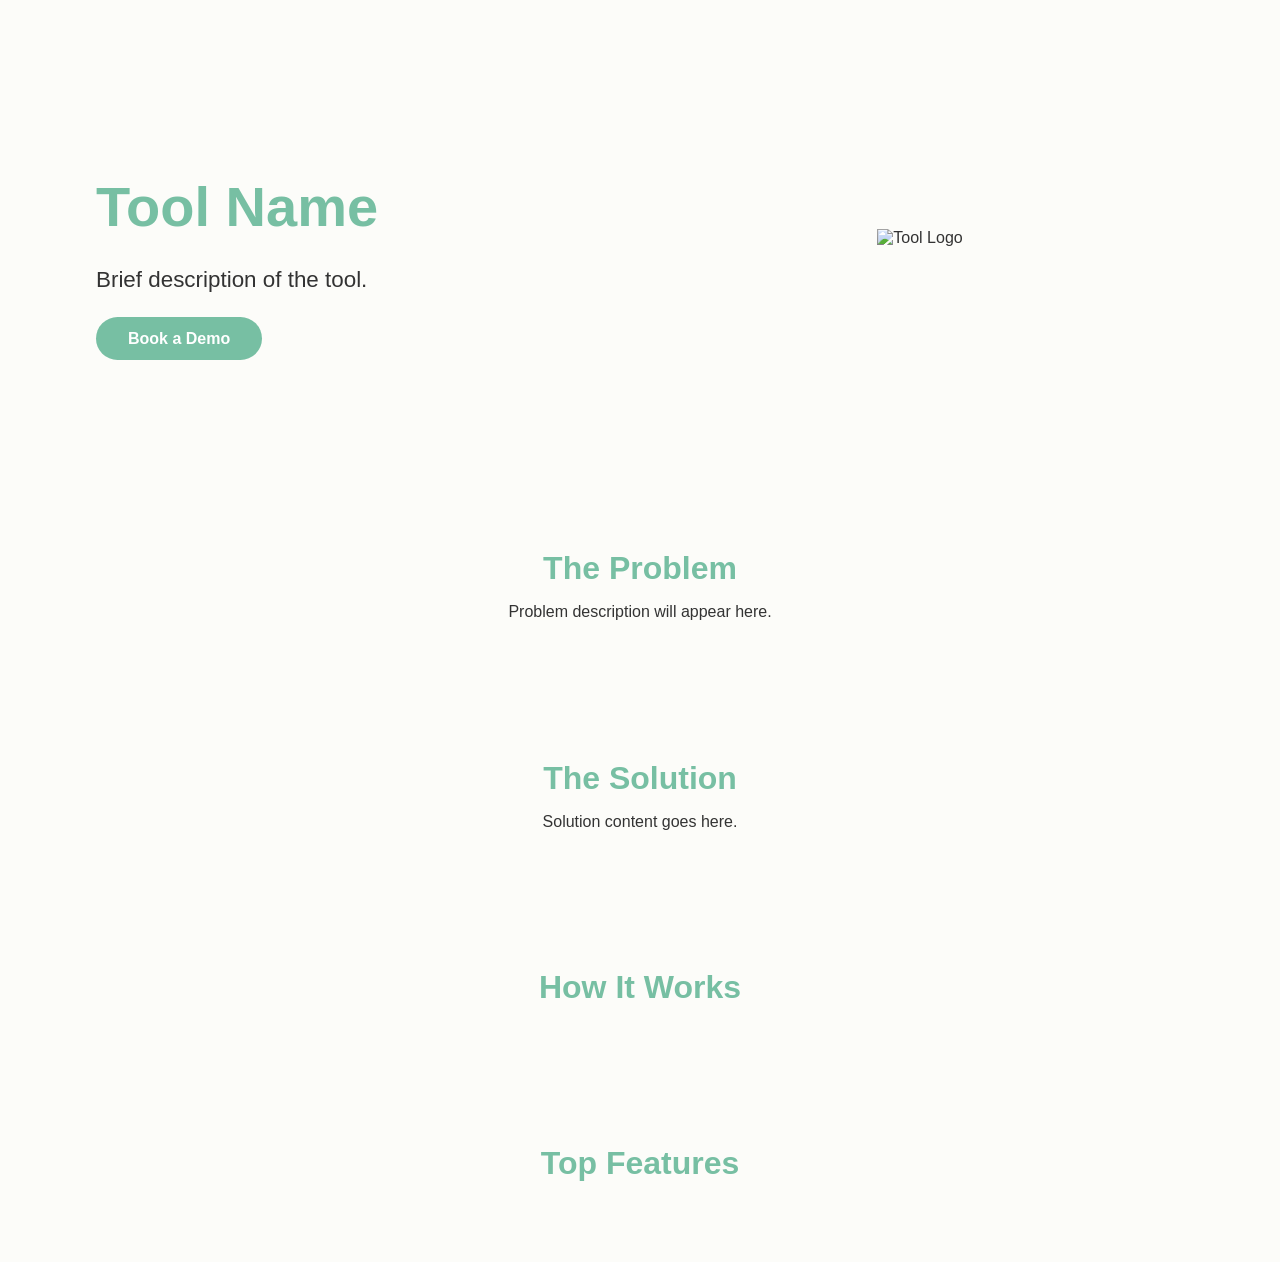
==== tool.html @ 079a3af8 "redsigning and adding more pictures and pages" ====
<!DOCTYPE html>
<html lang="en" dir="ltr">
<head>
    <meta charset="UTF-8" />
    <meta name="viewport" content="width=device-width, initial-scale=1.0" />
    <title>Tool Page</title>
    <link rel="stylesheet" href="/css/tool.css" />
</head>
<body>

<!-- Hero Section -->
<section class="hero-section">
    <div class="hero-content">
        <h1 id="tool-title">Tool Name</h1>
        <p id="tool-tagline">Brief description of the tool.</p>
        <a href="#" class="btn" id="tool-cta">Book a Demo</a>
    </div>
    <div class="hero-icon">
        <img id="tool-icon" src="/images/logo.svg" alt="Tool Logo">
    </div>
</section>

<!-- The Problem -->
<section class="section">
    <h2 id="problem-title">The Problem</h2>
    <p id="tool-problem">Problem description will appear here.</p>
</section>

<!-- The Solution -->
<section class="section">
    <h2 id="solution-title">The Solution</h2>
    <p id="tool-solution">Solution content goes here.</p>
</section>

<!-- How It Works -->
<section class="section">
    <h2>How It Works</h2>
    <ul id="tool-steps"></ul>
</section>

<!-- Features -->
<section class="section">
    <h2>Top Features</h2>
    <div class="feature-grid" id="tool-features"></div>
</section>

<script src="/js/tool.js"></script>
</body>
</html>
---- css/tool.css ----
:root {
    --main-color: #77bfa3;
    --hover-color: #5f9ea0;
    --bg-color: #fcfcf9;
    --text-color: #333;
    --accent: #b4dfd2;
    --font: 'Quicksand', sans-serif;
    --dark-bg: #0a0f0f;
    --white: #ffffff;
    --blue-text: #2b9bff;
}

body {
    font-family: var(--font);
    background-color: var(--bg-color);
    color: var(--text-color);
    margin: 0;
    padding: 0;
}

.hero-section {
    display: flex;
    flex-direction: row;
    align-items: center;
    justify-content: space-between;
    padding: 6rem 2rem;
    background-color: var(--bg-color);
    color: var(--text-color);
    direction: ltr;
    gap: 2rem;
}

.hero-section .hero-content {
    flex: 1;
    text-align: left;
}

.hero-section .hero-content h1 {
    color: var(--main-color);
    font-size: 2.8rem;
    margin-bottom: 1rem;
}

.hero-section .hero-content p {
    font-size: 1.3rem;
    margin-bottom: 2rem;
    max-width: 600px;
    line-height: 1.6;
}

.hero-section .btn {
    background-color: var(--main-color);
    color: var(--white);
    padding: 0.8rem 2rem;
    font-weight: bold;
    border: none;
    border-radius: 40px;
    text-decoration: none;
    font-size: 1rem;
    transition: 0.3s;
    cursor: pointer;
}

.hero-section .btn:hover {
    background-color: var(--hover-color);
}

.hero-section .hero-icon {
    flex: 1;
    text-align: center;
}

.hero-section .hero-icon img {
    max-width: 100%;
    height: auto;
}

.section {
    padding: 3rem 1rem;
    text-align: center;
    direction: ltr;
}

.section h2 {
    font-size: 1.5rem;
    margin-bottom: 1rem;
    color: var(--main-color);
}

.feature-grid {
    display: grid;
    grid-template-columns: repeat(auto-fit, minmax(280px, 1fr));
    gap: 2rem;
    margin-top: 2rem;
}

@media (min-width: 768px) {
    .hero-section {
        padding: 8rem 6rem;
    }

    .hero-section .hero-content h1 {
        font-size: 3.5rem;
    }

    .hero-section .hero-content p {
        font-size: 1.4rem;
    }

    .section h2 {
        font-size: 2rem;
    }
}

@media (max-width: 767px) {
    .hero-section {
        flex-direction: column-reverse;
    }

    .hero-section .hero-content {
        text-align: center;
        display: flex;
        flex-direction: column;
        align-items: center;
    }

    html[dir="rtl"] .hero-section {
        flex-direction: column-reverse;
    }

    html[dir="rtl"] .hero-section .hero-content {
        text-align: center;
        align-items: center;
    }
}


/* RTL Support */
html[dir="rtl"] .hero-section,
html[dir="rtl"] .section {
    text-align: right;
    direction: rtl;
    flex-direction: row-reverse;
    align-items: center;
}

html[dir="rtl"] .hero-section .hero-content {
    text-align: right;
}

html[dir="rtl"] .hero-section .btn {
    direction: rtl;
}
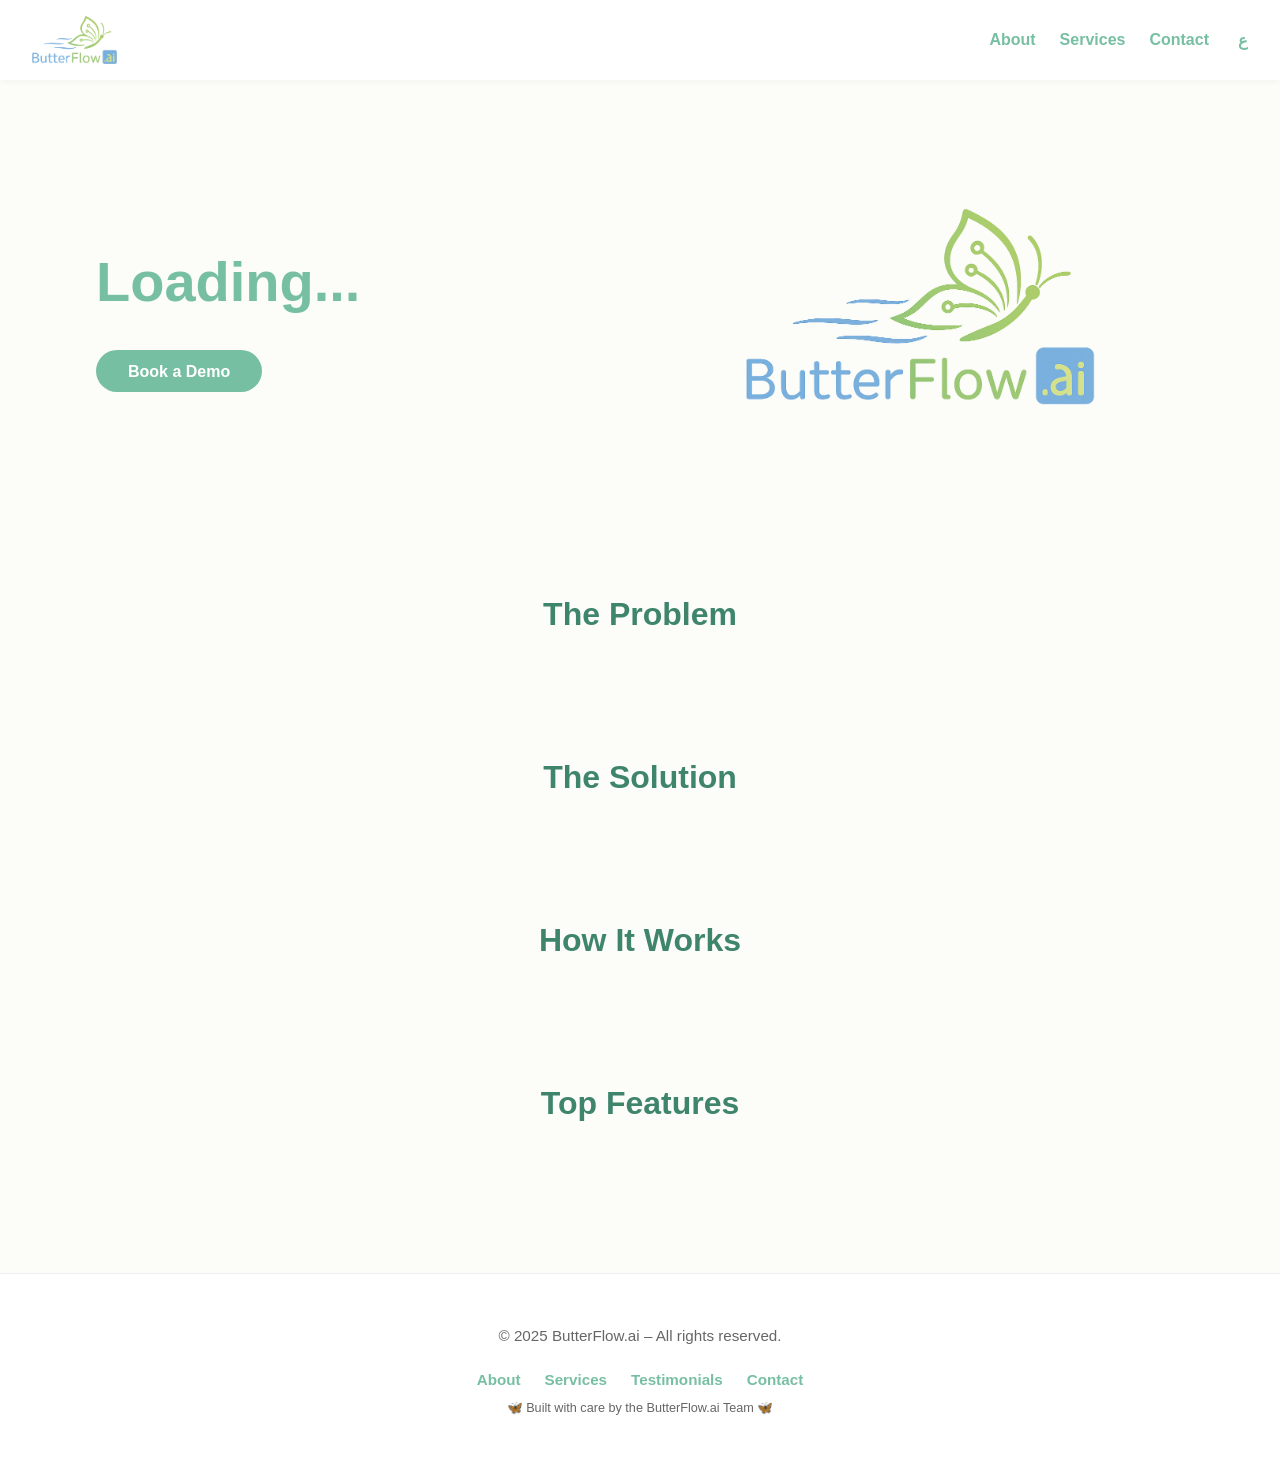
==== commit c127d10e: "added tools pages dynamically" ====
--- a/tool.html
+++ b/tool.html
@@ -4,46 +4,62 @@
     <meta charset="UTF-8" />
     <meta name="viewport" content="width=device-width, initial-scale=1.0" />
     <title>Tool Page</title>
+    <link rel="stylesheet" href="/css/shared.css" />
     <link rel="stylesheet" href="/css/tool.css" />
 </head>
 <body>
+<!-- Header -->
+<div id="site-header"></div>
 
 <!-- Hero Section -->
 <section class="hero-section">
     <div class="hero-content">
-        <h1 id="tool-title">Tool Name</h1>
-        <p id="tool-tagline">Brief description of the tool.</p>
+        <h1 id="tool-title">Loading...</h1>
+        <p id="tool-tagline"></p>
         <a href="#" class="btn" id="tool-cta">Book a Demo</a>
     </div>
     <div class="hero-icon">
-        <img id="tool-icon" src="/images/logo.svg" alt="Tool Logo">
+        <img id="tool-icon" src="/images/logo.png" alt="Tool Logo">
     </div>
 </section>
 
 <!-- The Problem -->
 <section class="section">
-    <h2 id="problem-title">The Problem</h2>
-    <p id="tool-problem">Problem description will appear here.</p>
+    <h2 id="tool-problem-title">The Problem</h2>
+    <p id="tool-problem"></p>
 </section>
 
 <!-- The Solution -->
 <section class="section">
-    <h2 id="solution-title">The Solution</h2>
-    <p id="tool-solution">Solution content goes here.</p>
+    <h2 id="tool-solution-title">The Solution</h2>
+    <p id="tool-solution"></p>
 </section>
 
 <!-- How It Works -->
 <section class="section">
     <h2>How It Works</h2>
-    <ul id="tool-steps"></ul>
+    <ul id="tool-steps" class="how-it-works-list"></ul>
 </section>
 
-<!-- Features -->
+
+<!-- Top Features -->
 <section class="section">
     <h2>Top Features</h2>
     <div class="feature-grid" id="tool-features"></div>
 </section>
 
+<div id="site-footer"></div>
+<!-- Back to Top Button -->
+<button id="backToTop" title="" aria-label="Back to top">
+    <!-- Inline SVG from Lucide.dev -->
+    <svg xmlns="http://www.w3.org/2000/svg" width="22" height="22" fill="none" stroke="currentColor"
+         stroke-width="2" stroke-linecap="round" stroke-linejoin="round"
+         class="lucide lucide-chevron-up" viewBox="0 0 24 24">
+        <path d="m18 15-6-6-6 6" />
+    </svg>
+    <span class="tooltip" id="top-tooltip">Back to top</span>
+</button>
+<script src="/js/butterflow.js"></script>
 <script src="/js/tool.js"></script>
 </body>
 </html>
--- a/css/shared.css
+++ b/css/shared.css
@@ -0,0 +1,413 @@
+:root {
+    --main-color: #77bfa3;
+    --hover-color: #5f9ea0;
+    --bg-color: #fcfcf9;
+    --text-color: #333;
+    --accent: #b4dfd2;
+    --font: 'Quicksand', sans-serif;
+}
+
+* {
+    margin: 0;
+    padding: 0;
+    box-sizing: border-box;
+}
+
+body {
+    font-family: var(--font);
+    background-color: var(--bg-color);
+    color: var(--text-color);
+    line-height: 1.6;
+    overflow-x: hidden;
+}
+
+.container {
+    width: 90%;
+    max-width: 1100px;
+    margin: auto;
+}
+
+header {
+    display: flex;
+    justify-content: space-between;
+    align-items: center;
+    padding: 1rem 2rem;
+    background: rgba(255, 255, 255, 0.9);
+    backdrop-filter: blur(10px);
+    box-shadow: 0 2px 6px rgba(0, 0, 0, 0.04);
+    position: sticky;
+    top: 0;
+    z-index: 1000;
+}
+
+.logo {
+    height: 48px;
+}
+
+nav ul {
+    display: flex;
+    list-style: none;
+    align-items: center;
+    gap: 1.5rem;
+}
+
+nav a {
+    text-decoration: none;
+    font-weight: 600;
+    color: var(--main-color);
+    transition: color 0.3s ease;
+}
+
+nav a:hover {
+    color: var(--hover-color);
+}
+
+.lang-switch button {
+    background: none;
+    border: none;
+    font-weight: bold;
+    cursor: pointer;
+    color: var(--main-color);
+    font-size: 1rem;
+    display: flex;
+    align-items: center;
+    gap: 5px;
+}
+
+.lang-switch button:hover {
+    color: var(--hover-color);
+}
+
+.hero-split {
+    display: flex;
+    flex-direction: row;
+    gap: 2rem;
+    align-items: center;
+    text-align: left;
+    justify-content: center;
+    flex-wrap: wrap;
+    width: 80%;
+    margin: auto;
+    padding: 2rem 1rem;
+}
+
+.hero-left {
+    text-align: center;
+    align-items: center;
+
+}
+
+
+.hero-right {
+    flex: 1;
+    min-width: 300px;
+    text-align: center;
+    display: flex;
+    align-items: center;
+    justify-content: center;
+}
+
+.hero-left h1 {
+    font-size: 2.5rem;
+}
+
+.hero-subline {
+    font-size: 1.1rem;
+    margin: 1rem 0;
+    color: #555;
+    min-height: 3rem;
+}
+
+.hero-right img {
+    max-width: 100%;
+    width: 100%;
+    max-width: 300px;
+    height: auto;
+}
+
+.hero-left .btn, .full-highlight .btn{
+    background-color: var(--main-color);
+    color: #fff;
+    padding: 0.9rem 2rem;
+    border-radius: 50px;
+    text-decoration: none;
+    font-weight: bold;
+    box-shadow: 0 8px 20px rgba(0, 0, 0, 0.1);
+    transition: 0.3s;
+    display: inline-block;
+}
+
+.hero-left .btn:hover {
+    background-color: var(--hover-color);
+}
+
+.section {
+    padding: 3rem 1rem;
+    text-align: center;
+}
+
+.section h2 {
+    font-size: 1.5rem;
+    margin-bottom: 1rem;
+    color: var(--main-color);
+}
+
+.full-highlight {
+    background: linear-gradient(to right, #f9fdfc, #e9f6f3);
+    width: 100vw;
+    margin-left: calc(-1 * (100vw - 100%)/2); /* يعادل كسر حدود الـ container */
+    padding: 1rem;
+}
+
+.highlight-inner {
+    max-width: 1200px;
+    margin: auto;
+    display: flex;
+    flex-direction: column;
+    align-items: center;
+    gap: 2rem;
+    text-align: center;
+}
+
+.highlight-inner img {
+    max-width: 100%;
+}
+
+.highlight-text h2 {
+    color: var(--main-color);
+    font-size: 2rem;
+    margin-bottom: 1rem;
+}
+
+.highlight-text p {
+    font-size: 1.1rem;
+    color: #444;
+    margin-bottom: 1.5rem;
+}
+
+@media (min-width: 768px) {
+    .highlight-inner {
+        flex-direction: row;
+        text-align: left;
+    }
+
+    .highlight-text {
+        flex: 1;
+    }
+
+    .highlight-image {
+        flex: 1;
+        text-align: center;
+    }
+}
+
+.tools-grid {
+    display: grid;
+    grid-template-columns: 1fr;
+    gap: 2rem;
+    justify-content: center;
+}
+
+.tool-card {
+    background: #fff;
+    padding: 2rem;
+    border-radius: 1.5rem;
+    box-shadow: 0 8px 24px rgba(0, 0, 0, 0.05);
+    transition: transform 0.3s ease, box-shadow 0.3s ease;
+    max-width: 320px;
+    margin: 0 auto;
+    text-decoration: none;
+}
+
+.tool-card:hover {
+    transform: translateY(-5px);
+    box-shadow: 0 12px 32px rgba(0, 0, 0, 0.08);
+}
+
+.tool-logo {
+    width: 160px;
+    height: auto;
+    margin-bottom: 1rem;
+}
+
+.tool-card h3 {
+    margin: 0.5rem 0;
+    font-size: 1.4rem;
+    color: var(--main-color);
+}
+
+.tagline {
+    font-weight: 600;
+    color: var(--hover-color);
+    margin-bottom: 1rem;
+    font-size: 0.95rem;
+}
+
+.tool-card p {
+    color: #555;
+    font-size: 0.95rem;
+    line-height: 1.5;
+}
+
+.testimonials h2 {
+    font-size: 1.6rem;
+    margin-bottom: 2rem;
+    color: var(--main-color);
+}
+
+.testi-carousel {
+    display: flex;
+    flex-wrap: nowrap;
+    gap: 1rem;
+    overflow-x: auto;
+    scroll-snap-type: x mandatory;
+    -webkit-overflow-scrolling: touch;
+    padding-bottom: 1rem;
+}
+
+.testi-card {
+    flex: 0 0 300px;
+    background: #fff;
+    border-radius: 1rem;
+    padding: 2rem 1.5rem;
+    box-shadow: 0 10px 24px rgba(0, 0, 0, 0.05);
+    scroll-snap-align: start;
+    text-align: center;
+}
+
+.testi-card .avatar.top {
+    width: 60px;
+    height: 60px;
+    border-radius: 50%;
+    margin: 0 auto 1rem;
+}
+
+.testi-info span {
+    display: block;
+    font-weight: bold;
+    color: var(--main-color);
+    font-size: 1rem;
+}
+
+.testi-info small {
+    color: #777;
+    font-size: 0.85rem;
+    display: block;
+    margin-bottom: 1rem;
+}
+
+.testi-card p {
+    font-style: italic;
+    font-size: 0.95rem;
+    color: #444;
+    line-height: 1.6;
+    min-height: 80px;
+}
+
+.marquee {
+    overflow: hidden;
+    position: relative;
+}
+
+.marquee-track {
+    display: flex;
+    gap: 4rem;
+    animation: marqueeScroll 40s linear infinite;
+    will-change: transform;
+}
+
+.marquee-track img {
+    height: 80px;
+    object-fit: contain;
+    opacity: 1;
+    transition: opacity 0.3s ease;
+}
+
+@keyframes marqueeScroll {
+    from {
+        transform: translateX(0);
+    }
+    to {
+        transform: translateX(-50%);
+    }
+}
+
+footer {
+    background: #fff;
+    padding: 3rem 1rem;
+    text-align: center;
+    border-top: 1px solid #eee;
+    margin-top: 4rem;
+    color: #666;
+    font-size: 0.95rem;
+    line-height: 1.8;
+}
+
+footer .footer-links {
+    margin-top: 1rem;
+    display: flex;
+    justify-content: center;
+    flex-wrap: wrap;
+    gap: 1.5rem;
+}
+
+footer .footer-links a {
+    color: var(--main-color);
+    text-decoration: none;
+    font-weight: 600;
+    transition: color 0.3s ease;
+}
+
+footer .footer-links a:hover {
+    color: var(--hover-color);
+}
+
+@media (min-width: 768px) {
+    .tools-grid {
+        grid-template-columns: repeat(3, 1fr);
+    }
+
+    @media (min-width: 768px) {
+        .hero-left {
+            padding-left: 2rem; /* Add spacing from left */
+            padding-right: 2rem; /* Optional for symmetry */
+            display: flex;
+            flex-direction: column;
+            justify-content: center;
+        }
+
+        .hero-split {
+            justify-content: center; /* already exists */
+            align-items: center;     /* add this if not already */
+        }
+
+        .hero-left h1 {
+            font-size: 3rem;
+        }
+
+        .hero-subline {
+            font-size: 1.2rem;
+            margin-right: auto; /* Align to left within its box */
+        }
+    }
+
+}
+
+@media (max-width: 768px) {
+    .hero-split {
+        flex-direction: column;
+        text-align: center;
+    }
+
+    .hero-right {
+        order: -1;
+    }
+
+    .hero-left {
+        order: 1;
+    }
+
+    .hero-right img {
+        max-width: 240px;
+    }
+}
--- a/css/tool.css
+++ b/css/tool.css
@@ -71,8 +71,10 @@
 }
 
 .hero-section .hero-icon img {
-    max-width: 100%;
+    max-width: 350px;
+    width: 100%;
     height: auto;
+    margin: 0 auto;
 }
 
 .section {
@@ -84,7 +86,15 @@
 .section h2 {
     font-size: 1.5rem;
     margin-bottom: 1rem;
-    color: var(--main-color);
+    color: #3e856c;
+}
+
+.section {
+    animation: fadeInUp 0.6s ease both;
+}
+@keyframes fadeInUp {
+    0% { opacity: 0; transform: translateY(30px); }
+    100% { opacity: 1; transform: translateY(0); }
 }
 
 .feature-grid {
@@ -92,6 +102,33 @@
     grid-template-columns: repeat(auto-fit, minmax(280px, 1fr));
     gap: 2rem;
     margin-top: 2rem;
+}
+
+.how-it-works-list {
+    list-style: none;
+    padding: 0;
+    max-width: 600px;
+    margin: 0 auto;
+    text-align: left;
+}
+
+.how-it-works-list li {
+    position: relative;
+    padding-left: 2rem;
+    margin-bottom: 1rem;
+    font-size: 1.1rem;
+    line-height: 1.6;
+}
+
+.how-it-works-list li::before {
+    content: '';
+    position: absolute;
+    left: 0;
+    top: 0.6rem;
+    width: 10px;
+    height: 10px;
+    background-color: var(--main-color);
+    border-radius: 50%;
 }
 
 @media (min-width: 768px) {
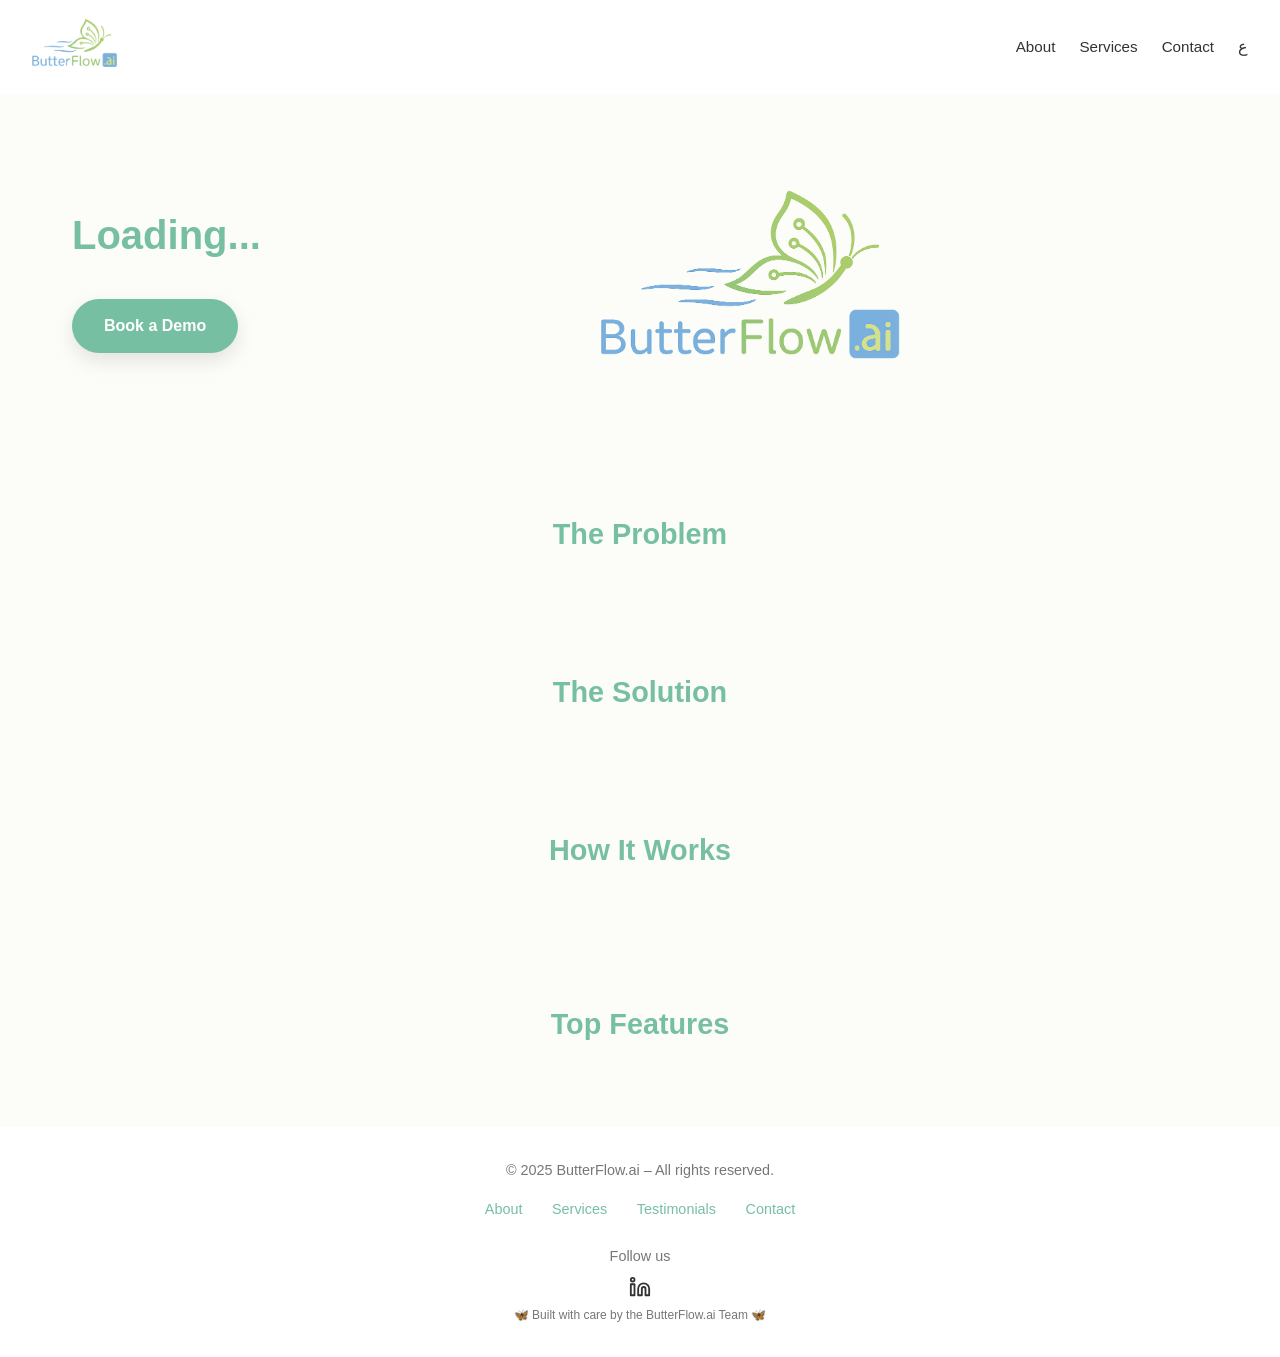
==== commit 49ef8f03: "finalizing the website" ====
--- a/tool.html
+++ b/tool.html
@@ -3,7 +3,8 @@
 <head>
     <meta charset="UTF-8" />
     <meta name="viewport" content="width=device-width, initial-scale=1.0" />
-    <title>Tool Page</title>
+    <title>ButterFlow.ai</title>
+    <link rel="icon" href="images/favicon.png" type="image/png" />
     <link rel="stylesheet" href="/css/shared.css" />
     <link rel="stylesheet" href="/css/tool.css" />
 </head>
--- a/css/shared.css
+++ b/css/shared.css
@@ -1,3 +1,5 @@
+/* === SHARED STYLES (MINIMAL & GLOBAL) === */
+
 :root {
     --main-color: #77bfa3;
     --hover-color: #5f9ea0;
@@ -7,6 +9,11 @@
     --font: 'Quicksand', sans-serif;
 }
 
+html,
+body {
+    overflow-x: hidden;
+}
+
 * {
     margin: 0;
     padding: 0;
@@ -27,105 +34,23 @@
     margin: auto;
 }
 
-header {
-    display: flex;
-    justify-content: space-between;
-    align-items: center;
-    padding: 1rem 2rem;
-    background: rgba(255, 255, 255, 0.9);
-    backdrop-filter: blur(10px);
-    box-shadow: 0 2px 6px rgba(0, 0, 0, 0.04);
-    position: sticky;
-    top: 0;
-    z-index: 1000;
-}
-
-.logo {
-    height: 48px;
-}
-
-nav ul {
-    display: flex;
-    list-style: none;
-    align-items: center;
-    gap: 1.5rem;
-}
-
-nav a {
-    text-decoration: none;
-    font-weight: 600;
-    color: var(--main-color);
-    transition: color 0.3s ease;
-}
-
-nav a:hover {
-    color: var(--hover-color);
-}
-
-.lang-switch button {
-    background: none;
-    border: none;
-    font-weight: bold;
-    cursor: pointer;
-    color: var(--main-color);
-    font-size: 1rem;
-    display: flex;
-    align-items: center;
-    gap: 5px;
-}
-
-.lang-switch button:hover {
-    color: var(--hover-color);
-}
-
-.hero-split {
-    display: flex;
-    flex-direction: row;
-    gap: 2rem;
-    align-items: center;
-    text-align: left;
-    justify-content: center;
-    flex-wrap: wrap;
-    width: 80%;
-    margin: auto;
-    padding: 2rem 1rem;
-}
-
-.hero-left {
+.section {
+    padding: 3rem 1rem;
     text-align: center;
-    align-items: center;
-
-}
-
-
-.hero-right {
-    flex: 1;
-    min-width: 300px;
+}
+
+.section h2 {
+    font-size: 1.5rem;
+    margin-bottom: 1rem;
+    color: var(--main-color);
+}
+
+h2, .section h2 {
     text-align: center;
-    display: flex;
-    align-items: center;
-    justify-content: center;
-}
-
-.hero-left h1 {
-    font-size: 2.5rem;
-}
-
-.hero-subline {
-    font-size: 1.1rem;
-    margin: 1rem 0;
-    color: #555;
-    min-height: 3rem;
-}
-
-.hero-right img {
-    max-width: 100%;
-    width: 100%;
-    max-width: 300px;
-    height: auto;
-}
-
-.hero-left .btn, .full-highlight .btn{
+}
+
+
+.btn {
     background-color: var(--main-color);
     color: #fff;
     padding: 0.9rem 2rem;
@@ -137,277 +62,176 @@
     display: inline-block;
 }
 
-.hero-left .btn:hover {
+.btn:hover {
     background-color: var(--hover-color);
 }
 
-.section {
-    padding: 3rem 1rem;
+/* RTL Support */
+html[dir="rtl"] body {
+    direction: rtl;
+    text-align: right;
+}
+
+html[dir="rtl"] .container,
+html[dir="rtl"] .section,
+html[dir="rtl"] .footer-links {
+    text-align: right;
+    direction: rtl;
+}
+
+html[dir="rtl"] nav ul {
+    flex-direction: row!important;
+}
+
+html[dir="rtl"] .lang-switch button {
+    direction: rtl;
+}
+
+/* === Header Fixes === */
+header {
+    display: flex;
+    justify-content: space-between;
+    align-items: center;
+    padding: 1.2rem 2rem;
+    background-color: #fff;
+}
+
+.logo {
+    height: 48px;
+    object-fit: contain;
+}
+
+nav ul {
+    display: flex;
+    gap: 1.5rem;
+    padding: 0;
+    margin: 0;
+    list-style: none;
+    align-items: center;
+}
+
+
+nav a {
+    text-decoration: none;
+    color: var(--text-color);
+    font-weight: 500;
+    font-size: 0.95rem;
+}
+
+nav a:hover {
+    color: var(--main-color);
+}
+
+.lang-switch button {
+    background: none;
+    border: none;
+    cursor: pointer;
+    font-size: 1rem;
+    color: var(--text-color);
+}
+/* === Footer Fixes === */
+footer {
+    background-color: #fff;
+    padding: 2rem 1rem;
+    font-size: 0.9rem;
+    color: #777;
+}
+
+footer .container {
+    margin: 0 auto;
+    display: flex;
+    flex-direction: column;
+    align-items: center;
+    justify-content: center;
     text-align: center;
-}
-
-.section h2 {
-    font-size: 1.5rem;
-    margin-bottom: 1rem;
-    color: var(--main-color);
-}
-
-.full-highlight {
-    background: linear-gradient(to right, #f9fdfc, #e9f6f3);
-    width: 100vw;
-    margin-left: calc(-1 * (100vw - 100%)/2); /* يعادل كسر حدود الـ container */
-    padding: 1rem;
-}
-
-.highlight-inner {
-    max-width: 1200px;
-    margin: auto;
-    display: flex;
-    flex-direction: column;
-    align-items: center;
-    gap: 2rem;
-    text-align: center;
-}
-
-.highlight-inner img {
-    max-width: 100%;
-}
-
-.highlight-text h2 {
-    color: var(--main-color);
-    font-size: 2rem;
-    margin-bottom: 1rem;
-}
-
-.highlight-text p {
+    direction: inherit;
+}
+
+.footer-links {
+    margin: 1rem 0;
+}
+
+.footer-links a {
+    margin: 0 0.8rem;
+    text-decoration: none;
+    color: var(--main-color);
+    font-weight: 500;
+}
+
+.footer-links a:hover {
+    text-decoration: underline;
+}
+
+.social {
+    margin-top: 0.5rem;
+}
+
+.social a {
+    margin: 0 0.5rem;
+    color: var(--text-color);
     font-size: 1.1rem;
-    color: #444;
-    margin-bottom: 1.5rem;
-}
-
-@media (min-width: 768px) {
-    .highlight-inner {
-        flex-direction: row;
-        text-align: left;
+}
+
+.social a:hover {
+    color: var(--main-color);
+}
+
+.contactflow-highlight .btn {
+    margin-top: 1.5rem;
+}
+
+#contact .btn {
+    margin-top: 1.5rem;
+}
+
+html[dir="rtl"] .highlight-text {
+    text-align: right;
+    padding-right: 2rem;
+}
+
+html[dir="rtl"] .footer-links,
+html[dir="rtl"] .hero-left,
+html[dir="rtl"] .container {
+    text-align: right;
+}
+
+html[dir="rtl"] .btn {
+    margin-top: 1rem;
+}
+
+#backToTop .tooltip {
+    position: absolute;
+    top: -30px;
+    left: 50%;
+    transform: translateX(-50%);
+    background: #000;
+    color: #fff;
+    padding: 4px 8px;
+    font-size: 0.75rem;
+    border-radius: 4px;
+    white-space: nowrap;
+    display: none;
+}
+#backToTop:hover .tooltip {
+    display: block;
+}
+
+#backToTop {
+    position: fixed;
+    bottom: 1.5rem;
+    right: 1.5rem;
+    z-index: 1000;
+    display: flex;
+    align-items: center;
+    justify-content: center;
+}
+
+html[dir="rtl"] #backToTop {
+    right: auto;
+    left: 1.5rem;
+}
+@media (max-width: 768px) {
+    nav ul {
+        gap: 0.6rem;
     }
-
-    .highlight-text {
-        flex: 1;
-    }
-
-    .highlight-image {
-        flex: 1;
-        text-align: center;
-    }
-}
-
-.tools-grid {
-    display: grid;
-    grid-template-columns: 1fr;
-    gap: 2rem;
-    justify-content: center;
-}
-
-.tool-card {
-    background: #fff;
-    padding: 2rem;
-    border-radius: 1.5rem;
-    box-shadow: 0 8px 24px rgba(0, 0, 0, 0.05);
-    transition: transform 0.3s ease, box-shadow 0.3s ease;
-    max-width: 320px;
-    margin: 0 auto;
-    text-decoration: none;
-}
-
-.tool-card:hover {
-    transform: translateY(-5px);
-    box-shadow: 0 12px 32px rgba(0, 0, 0, 0.08);
-}
-
-.tool-logo {
-    width: 160px;
-    height: auto;
-    margin-bottom: 1rem;
-}
-
-.tool-card h3 {
-    margin: 0.5rem 0;
-    font-size: 1.4rem;
-    color: var(--main-color);
-}
-
-.tagline {
-    font-weight: 600;
-    color: var(--hover-color);
-    margin-bottom: 1rem;
-    font-size: 0.95rem;
-}
-
-.tool-card p {
-    color: #555;
-    font-size: 0.95rem;
-    line-height: 1.5;
-}
-
-.testimonials h2 {
-    font-size: 1.6rem;
-    margin-bottom: 2rem;
-    color: var(--main-color);
-}
-
-.testi-carousel {
-    display: flex;
-    flex-wrap: nowrap;
-    gap: 1rem;
-    overflow-x: auto;
-    scroll-snap-type: x mandatory;
-    -webkit-overflow-scrolling: touch;
-    padding-bottom: 1rem;
-}
-
-.testi-card {
-    flex: 0 0 300px;
-    background: #fff;
-    border-radius: 1rem;
-    padding: 2rem 1.5rem;
-    box-shadow: 0 10px 24px rgba(0, 0, 0, 0.05);
-    scroll-snap-align: start;
-    text-align: center;
-}
-
-.testi-card .avatar.top {
-    width: 60px;
-    height: 60px;
-    border-radius: 50%;
-    margin: 0 auto 1rem;
-}
-
-.testi-info span {
-    display: block;
-    font-weight: bold;
-    color: var(--main-color);
-    font-size: 1rem;
-}
-
-.testi-info small {
-    color: #777;
-    font-size: 0.85rem;
-    display: block;
-    margin-bottom: 1rem;
-}
-
-.testi-card p {
-    font-style: italic;
-    font-size: 0.95rem;
-    color: #444;
-    line-height: 1.6;
-    min-height: 80px;
-}
-
-.marquee {
-    overflow: hidden;
-    position: relative;
-}
-
-.marquee-track {
-    display: flex;
-    gap: 4rem;
-    animation: marqueeScroll 40s linear infinite;
-    will-change: transform;
-}
-
-.marquee-track img {
-    height: 80px;
-    object-fit: contain;
-    opacity: 1;
-    transition: opacity 0.3s ease;
-}
-
-@keyframes marqueeScroll {
-    from {
-        transform: translateX(0);
-    }
-    to {
-        transform: translateX(-50%);
-    }
-}
-
-footer {
-    background: #fff;
-    padding: 3rem 1rem;
-    text-align: center;
-    border-top: 1px solid #eee;
-    margin-top: 4rem;
-    color: #666;
-    font-size: 0.95rem;
-    line-height: 1.8;
-}
-
-footer .footer-links {
-    margin-top: 1rem;
-    display: flex;
-    justify-content: center;
-    flex-wrap: wrap;
-    gap: 1.5rem;
-}
-
-footer .footer-links a {
-    color: var(--main-color);
-    text-decoration: none;
-    font-weight: 600;
-    transition: color 0.3s ease;
-}
-
-footer .footer-links a:hover {
-    color: var(--hover-color);
-}
-
-@media (min-width: 768px) {
-    .tools-grid {
-        grid-template-columns: repeat(3, 1fr);
-    }
-
-    @media (min-width: 768px) {
-        .hero-left {
-            padding-left: 2rem; /* Add spacing from left */
-            padding-right: 2rem; /* Optional for symmetry */
-            display: flex;
-            flex-direction: column;
-            justify-content: center;
-        }
-
-        .hero-split {
-            justify-content: center; /* already exists */
-            align-items: center;     /* add this if not already */
-        }
-
-        .hero-left h1 {
-            font-size: 3rem;
-        }
-
-        .hero-subline {
-            font-size: 1.2rem;
-            margin-right: auto; /* Align to left within its box */
-        }
-    }
-
-}
-
-@media (max-width: 768px) {
-    .hero-split {
-        flex-direction: column;
-        text-align: center;
-    }
-
-    .hero-right {
-        order: -1;
-    }
-
-    .hero-left {
-        order: 1;
-    }
-
-    .hero-right img {
-        max-width: 240px;
-    }
-}
+}
--- a/css/tool.css
+++ b/css/tool.css
@@ -1,190 +1,154 @@
-:root {
-    --main-color: #77bfa3;
-    --hover-color: #5f9ea0;
-    --bg-color: #fcfcf9;
-    --text-color: #333;
-    --accent: #b4dfd2;
-    --font: 'Quicksand', sans-serif;
-    --dark-bg: #0a0f0f;
-    --white: #ffffff;
-    --blue-text: #2b9bff;
-}
-
-body {
-    font-family: var(--font);
-    background-color: var(--bg-color);
-    color: var(--text-color);
-    margin: 0;
-    padding: 0;
-}
+/* === TOOL PAGE STYLES === */
 
 .hero-section {
     display: flex;
-    flex-direction: row;
+    flex-wrap: wrap;
     align-items: center;
     justify-content: space-between;
     padding: 6rem 2rem;
     background-color: var(--bg-color);
-    color: var(--text-color);
-    direction: ltr;
     gap: 2rem;
+    max-width: 1200px;
+    margin: auto;
 }
 
-.hero-section .hero-content {
-    flex: 1;
+.hero-content {
     text-align: left;
 }
 
-.hero-section .hero-content h1 {
+html[dir="rtl"] .hero-content {
+    text-align: right;
+}
+
+.hero-content h1 {
+    font-size: 2.5rem;
     color: var(--main-color);
-    font-size: 2.8rem;
     margin-bottom: 1rem;
 }
 
-.hero-section .hero-content p {
-    font-size: 1.3rem;
+.hero-content p {
+    font-size: 1.2rem;
     margin-bottom: 2rem;
-    max-width: 600px;
     line-height: 1.6;
 }
 
-.hero-section .btn {
-    background-color: var(--main-color);
-    color: var(--white);
-    padding: 0.8rem 2rem;
-    font-weight: bold;
-    border: none;
-    border-radius: 40px;
-    text-decoration: none;
-    font-size: 1rem;
-    transition: 0.3s;
-    cursor: pointer;
-}
-
-.hero-section .btn:hover {
-    background-color: var(--hover-color);
-}
-
-.hero-section .hero-icon {
+.hero-icon {
     flex: 1;
     text-align: center;
 }
 
-.hero-section .hero-icon img {
-    max-width: 350px;
-    width: 100%;
+.hero-icon img {
+    max-width: 300px;
     height: auto;
-    margin: 0 auto;
 }
 
 .section {
     padding: 3rem 1rem;
     text-align: center;
-    direction: ltr;
+    max-width: 960px;
+    margin: auto;
 }
 
 .section h2 {
-    font-size: 1.5rem;
+    font-size: 1.8rem;
     margin-bottom: 1rem;
-    color: #3e856c;
+    color: var(--main-color);
 }
 
-.section {
-    animation: fadeInUp 0.6s ease both;
+.section p {
+    font-size: 1rem;
+    color: var(--text-color);
+    line-height: 1.7;
+    max-width: 800px;
+    margin: auto;
 }
-@keyframes fadeInUp {
-    0% { opacity: 0; transform: translateY(30px); }
-    100% { opacity: 1; transform: translateY(0); }
+
+#tool-steps {
+    list-style: none;
+    padding: 0;
+    margin-top: 2rem;
+    max-width: 800px;
+    margin-left: auto;
+    margin-right: auto;
+    text-align: start;
 }
+
+#tool-steps li {
+    margin-bottom: 1rem;
+    padding-inline-start: 1.5rem;
+    position: relative;
+}
+
+#tool-steps li::before {
+    content: "\2022";
+    position: absolute;
+    inset-inline-start: 0;
+    top: 0;
+    color: var(--main-color);
+    font-size: 1.4rem;
+    line-height: 1;
+}
+
 
 .feature-grid {
     display: grid;
     grid-template-columns: repeat(auto-fit, minmax(280px, 1fr));
     gap: 2rem;
     margin-top: 2rem;
+    max-width: 1000px;
+    margin-left: auto;
+    margin-right: auto;
 }
 
-.how-it-works-list {
-    list-style: none;
-    padding: 0;
-    max-width: 600px;
-    margin: 0 auto;
-    text-align: left;
+.feature-grid .card {
+    background-color: #fff;
+    border-radius: 12px;
+    box-shadow: 0 4px 16px rgba(0, 0, 0, 0.05);
+    padding: 2rem;
+    text-align: center;
+    transition: 0.3s ease;
 }
 
-.how-it-works-list li {
-    position: relative;
-    padding-left: 2rem;
-    margin-bottom: 1rem;
-    font-size: 1.1rem;
+.feature-grid .card:hover {
+    transform: translateY(-4px);
+    box-shadow: 0 8px 20px rgba(0, 0, 0, 0.08);
+}
+
+.feature-grid h3 {
+    font-size: 1.2rem;
+    margin-bottom: 0.5rem;
+    color: var(--main-color);
+}
+
+.feature-grid p {
+    font-size: 0.95rem;
+    color: var(--text-color);
     line-height: 1.6;
 }
 
-.how-it-works-list li::before {
-    content: '';
-    position: absolute;
-    left: 0;
-    top: 0.6rem;
-    width: 10px;
-    height: 10px;
-    background-color: var(--main-color);
-    border-radius: 50%;
-}
 
-@media (min-width: 768px) {
-    .hero-section {
-        padding: 8rem 6rem;
-    }
-
-    .hero-section .hero-content h1 {
-        font-size: 3.5rem;
-    }
-
-    .hero-section .hero-content p {
-        font-size: 1.4rem;
-    }
-
-    .section h2 {
-        font-size: 2rem;
-    }
-}
 
 @media (max-width: 767px) {
     .hero-section {
         flex-direction: column-reverse;
+        text-align: center;
+        padding: 4rem 1.5rem;
     }
 
-    .hero-section .hero-content {
-        text-align: center;
-        display: flex;
-        flex-direction: column;
-        align-items: center;
+    .hero-content h1 {
+        font-size: 2rem;
     }
 
-    html[dir="rtl"] .hero-section {
-        flex-direction: column-reverse;
+    .hero-content p {
+        font-size: 1rem;
     }
 
-    html[dir="rtl"] .hero-section .hero-content {
-        text-align: center;
-        align-items: center;
+    .hero-icon img {
+        max-width: 200px;
+        margin-bottom: 1.5rem;
+    }
+
+    #tool-steps {
+        text-align: left;
     }
 }
-
-
-/* RTL Support */
-html[dir="rtl"] .hero-section,
-html[dir="rtl"] .section {
-    text-align: right;
-    direction: rtl;
-    flex-direction: row-reverse;
-    align-items: center;
-}
-
-html[dir="rtl"] .hero-section .hero-content {
-    text-align: right;
-}
-
-html[dir="rtl"] .hero-section .btn {
-    direction: rtl;
-}
